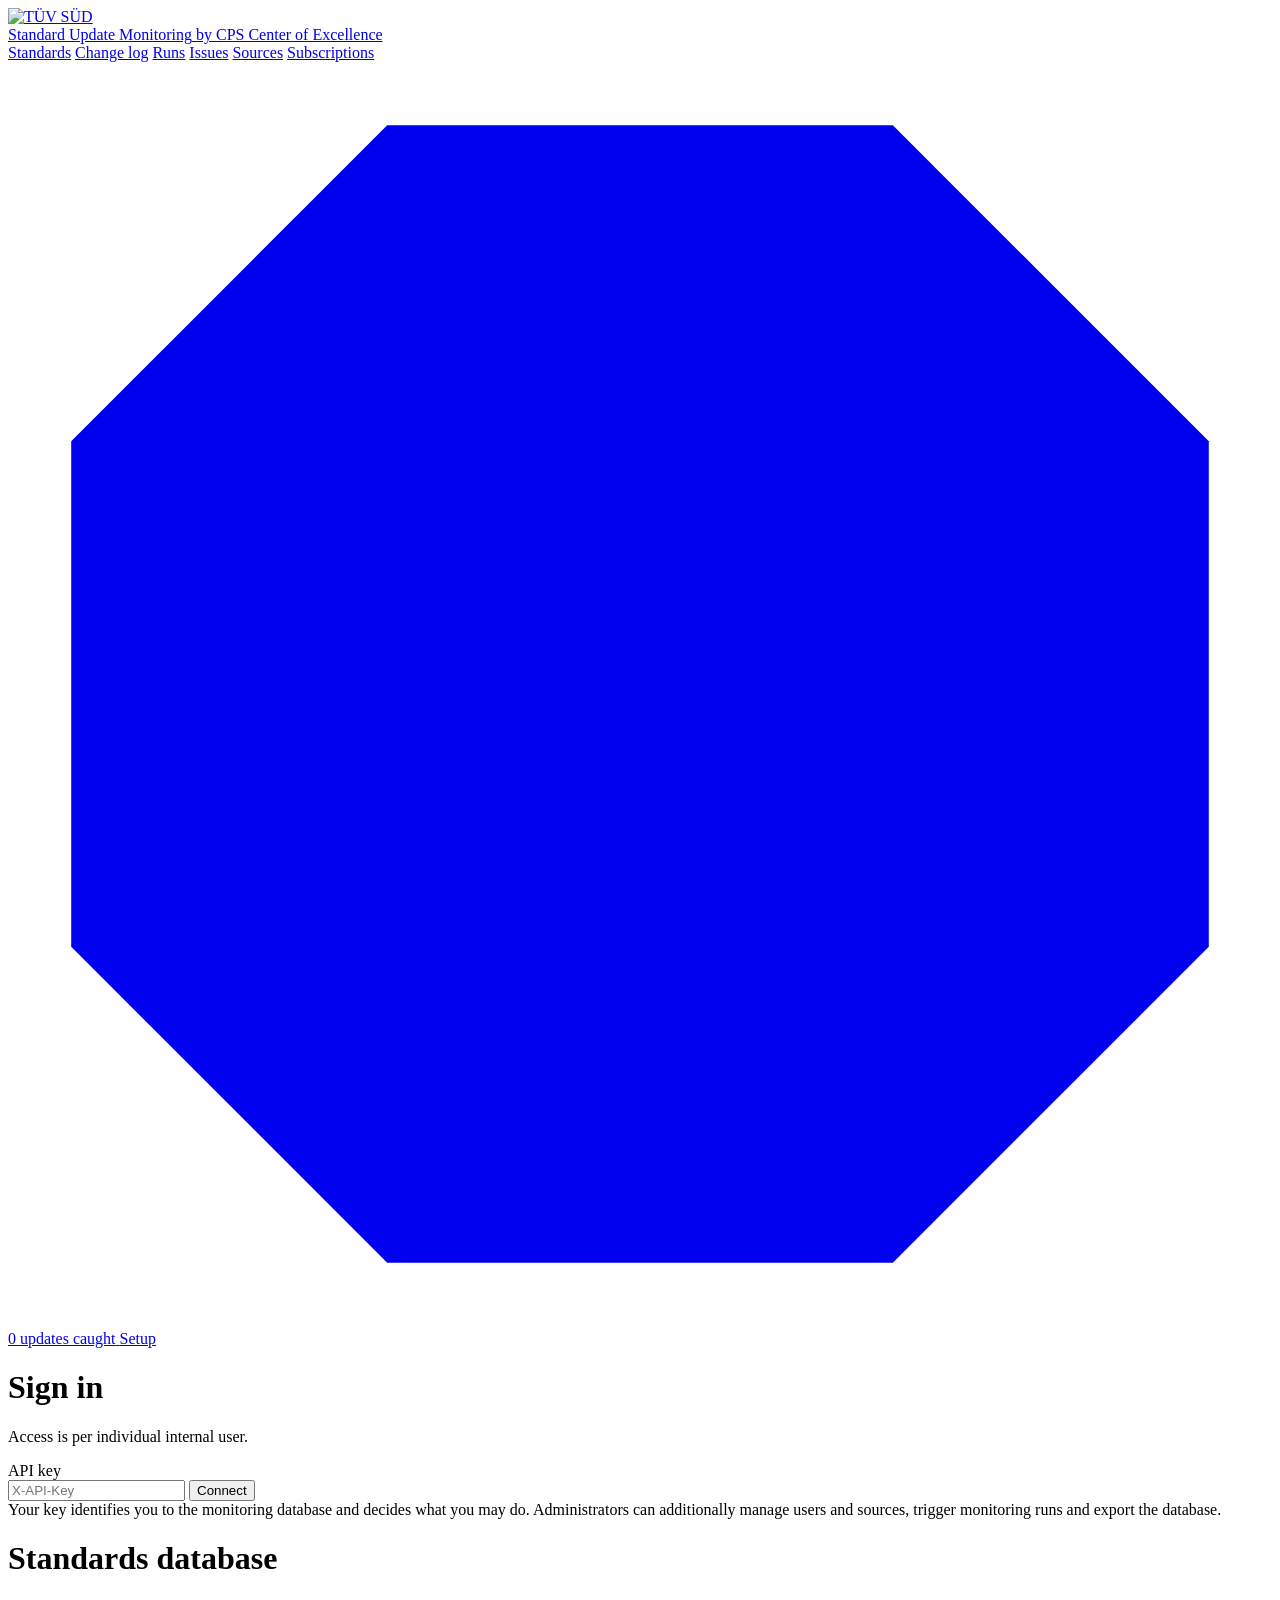
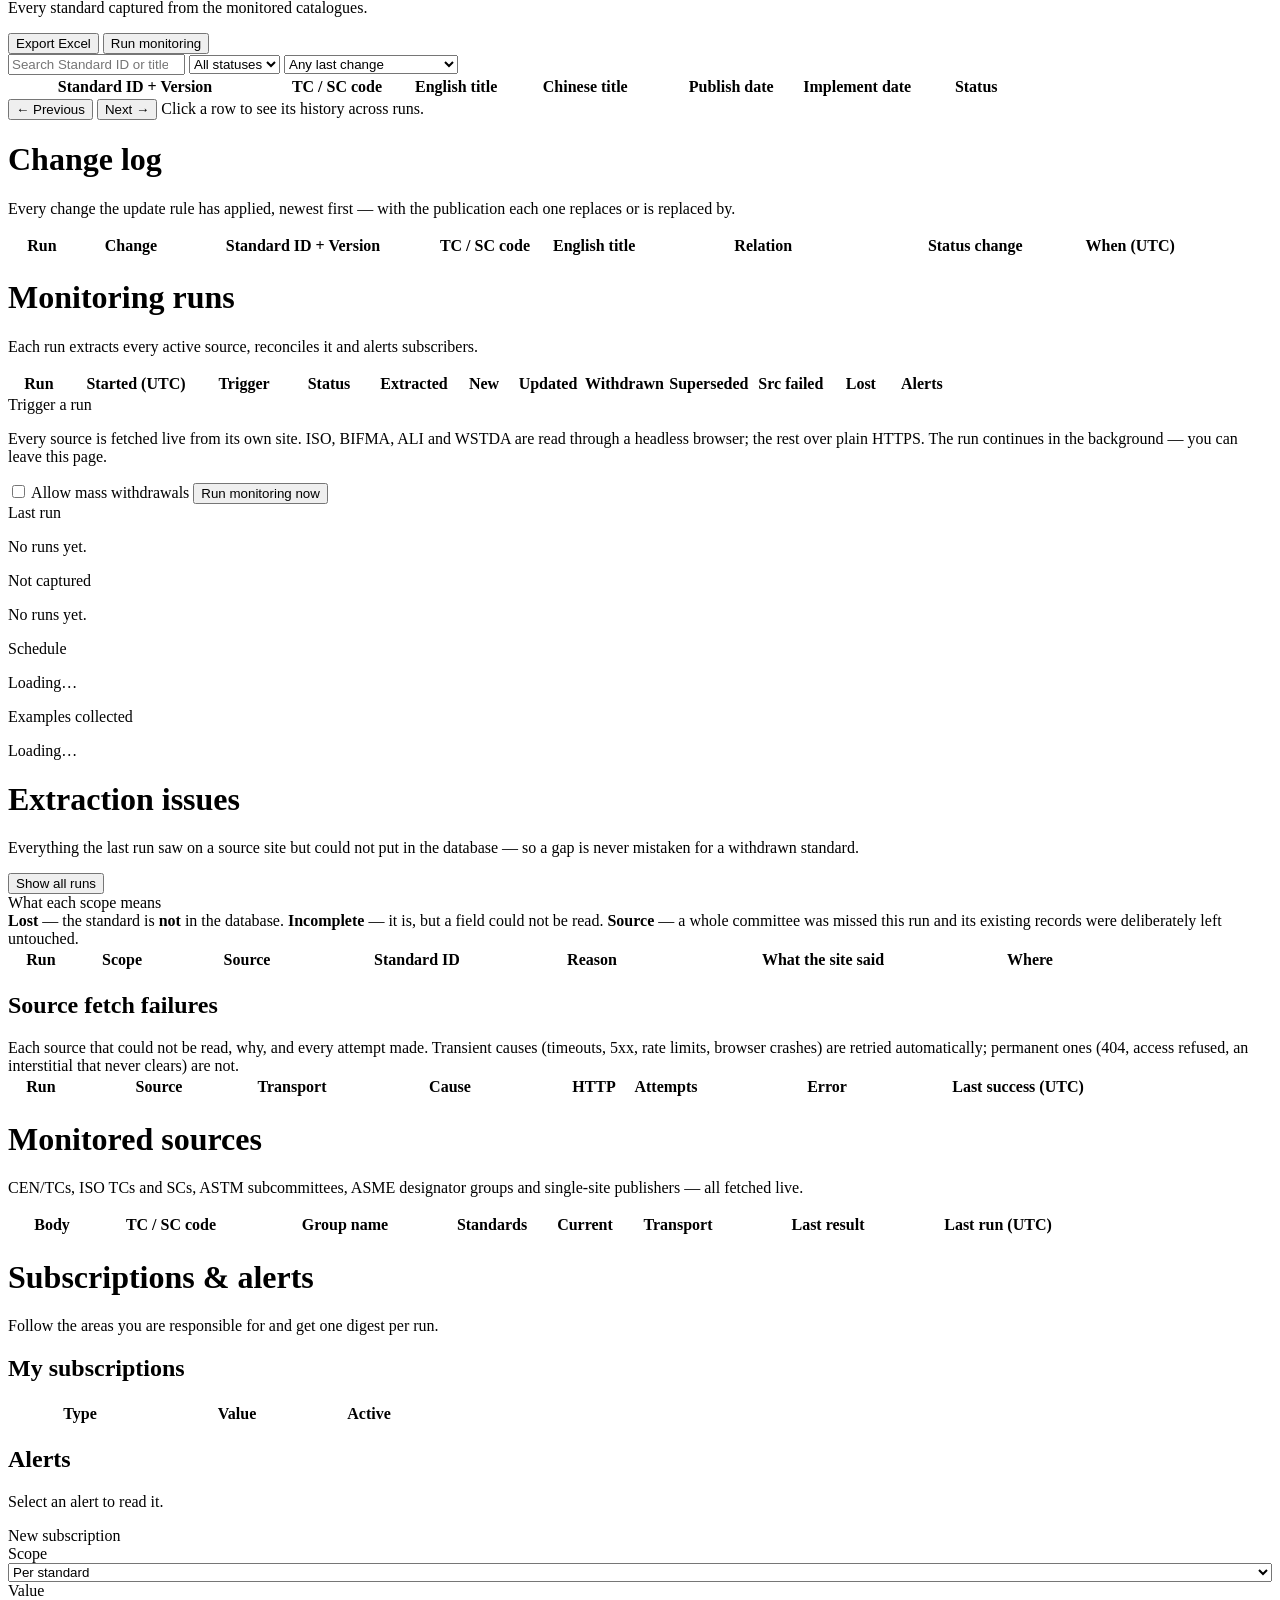
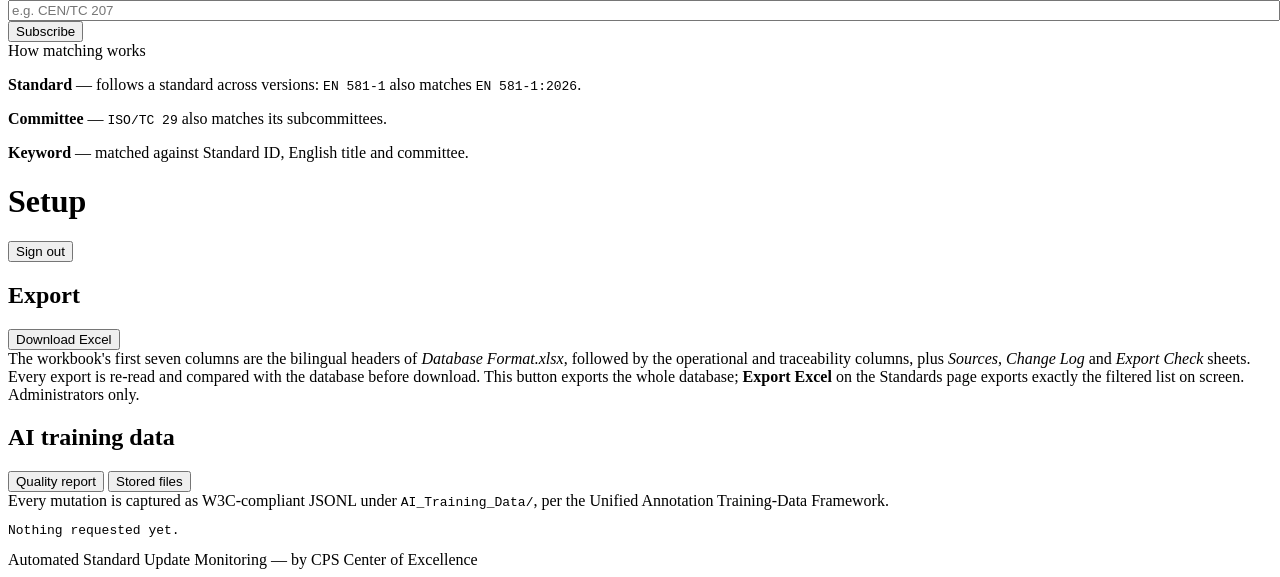
==== app/static/index.html @ b6de8881 "monthly newsletter issue fix" ====
<!doctype html>
<html lang="en">
<head>
<meta charset="utf-8">
<meta name="viewport" content="width=device-width,initial-scale=1">
<title>Standard Update Monitoring — by CPS Center of Excellence</title>
<link rel="icon" type="image/png" href="/static/logo.png">
<link rel="stylesheet" href="/ds/tokens.css">
<link rel="stylesheet" href="/ds/shell.css">
<link rel="stylesheet" href="/ds/nudges.css">
<!-- App-specific styles last so they can override design-system defaults. -->
<link rel="stylesheet" href="/static/app.css?v=1.1.0">
</head>
<body>

<!-- ═══════════ TOPBAR — corporate identity header ═══════════ -->
<header class="topbar">
    <div class="topbar-inner">
        <a class="brand" href="#/standards">
            <img src="/static/logo.png" alt="TÜV SÜD" class="brand-logo">
            <div class="brand-text">
                <span class="brand-title">Standard Update Monitoring</span>
                <span class="brand-sub">by CPS Center of Excellence</span>
            </div>
        </a>
        <nav class="topnav" id="topnav">
            <a href="#/standards" data-view="standards">Standards</a>
            <a href="#/changes" data-view="changes">Change log</a>
            <a href="#/runs" data-view="runs">Runs</a>
            <a href="#/issues" data-view="issues">Issues</a>
            <a href="#/sources" data-view="sources">Sources</a>
            <a href="#/subscriptions" data-view="subscriptions">Subscriptions</a>
        </nav>
        <span class="spacer"></span>

        <!-- Cumulative metric this app tracks: catalogue updates caught by
             automated monitoring. Celebrates when a run finds changes. -->
        <a href="#/changes" id="savings-counter" data-value="0" class="topnav-savings"
           title="Catalogue updates this monitor has caught — new editions, withdrawals and reinstatements found across all sources.">
            <svg class="savings-octagon" viewBox="0 0 100 100" aria-hidden="true">
                <polygon points="30,5 70,5 95,30 95,70 70,95 30,95 5,70 5,30" fill="currentColor"/>
            </svg>
            <span class="savings-value">0</span>
            <span class="savings-label">updates caught</span>
        </a>

        <a href="#/admin" class="topnav-setup" data-view="admin">Setup</a>
    </div>
</header>


<!-- ═══════════ CONNECT — shown until an API key is accepted ═══════════ -->
<main class="page is-narrow view" id="view-connect">
    <div class="page-head">
        <div class="head-text">
            <h1>Sign in</h1>
            <p class="sub">Access is per individual internal user.</p>
        </div>
    </div>
    <div class="card">
        <label class="form-label" for="key">API key</label>
        <div class="row">
            <input id="key" class="field field-search" type="password"
                   autocomplete="off" placeholder="X-API-Key">
            <button class="btn btn-primary" id="connect">Connect</button>
        </div>
        <p class="muted" style="margin:var(--space-3) 0 0;font-size:var(--font-size-sm)">
            Your key identifies you to the monitoring database and decides what you
            may do. Administrators can additionally manage users and sources,
            trigger monitoring runs and export the database.
        </p>
    </div>
</main>


<!-- ═══════════ STANDARDS — dense data grid, default wide page ═══════════ -->
<main class="page view" id="view-standards">
    <div class="page-head">
        <div class="head-text">
            <h1>Standards database</h1>
            <p class="sub" id="std-sub">Every standard captured from the monitored catalogues.</p>
        </div>
        <div class="page-actions">
            <button class="btn" id="btn-export">Export Excel</button>
            <button class="btn btn-primary" id="btn-run">Run monitoring</button>
        </div>
    </div>

    <!-- KPI strip: the four headline numbers. -->
    <div class="kpi-strip" id="kpi-strip" aria-busy="true"></div>

    <!-- Scope chips: which data set. -->
    <div class="chips" id="body-chips"></div>

    <!-- Active-filter chips: what is narrowing it. Permanent wrapper. -->
    <div class="activechips" data-role="activechips" id="std-activechips"></div>

    <div class="card">
        <div class="card-head">
            <input id="q" class="field field-search" type="search"
                   placeholder="Search Standard ID or title" aria-label="Search standards">
            <select id="f-status" class="field" aria-label="Status">
                <option value="">All statuses</option>
                <option>Current</option>
                <option>Withdrawn</option>
            </select>
            <select id="f-change" class="field" aria-label="Last change">
                <option value="">Any last change</option>
                <option value="added">New standard</option>
                <option value="updated">Updated (edition / A / AC)</option>
                <option value="superseded">Superseded</option>
                <option value="withdrawn">Withdrawn</option>
                <option value="reinstated">Reinstated</option>
                <option value="modified">Details changed</option>
            </select>
            <span class="spacer"></span>
            <span class="count muted" id="std-count"></span>
        </div>

        <div data-role="result" id="std-result">
            <div class="tbl-wrap">
                <table class="tbl" id="t-standards">
                    <colgroup>
                        <col style="width:250px"><col style="width:150px"><col>
                        <col style="width:170px"><col style="width:118px">
                        <col style="width:130px"><col style="width:104px">
                    </colgroup>
                    <thead><tr>
                        <th>Standard ID + Version</th><th>TC / SC code</th>
                        <th>English title</th><th>Chinese title</th>
                        <th>Publish date</th><th>Implement date</th><th>Status</th>
                    </tr></thead>
                    <tbody></tbody>
                </table>
            </div>
            <div class="tbl-foot">
                <button class="btn btn-sm" id="prev">← Previous</button>
                <button class="btn btn-sm" id="next">Next →</button>
                <span class="count" id="std-page"></span>
                <span class="spacer"></span>
                <span class="count muted">Click a row to see its history across runs.</span>
            </div>
        </div>
    </div>

    <!-- Traceability for one record: its changes and its editions/amendments/corrigenda. -->
    <div class="card" id="std-detail" hidden>
        <div class="card-head">
            <h2 id="std-detail-title">History</h2>
            <span class="spacer"></span>
            <button class="btn btn-sm btn-ghost" id="std-detail-close">Close</button>
        </div>
        <div id="std-detail-body"></div>
    </div>
</main>


<!-- ═══════════ CHANGE LOG ═══════════ -->
<main class="page view" id="view-changes">
    <div class="page-head">
        <div class="head-text">
            <h1>Change log</h1>
            <p class="sub">Every change the update rule has applied, newest first — with the
               publication each one replaces or is replaced by.</p>
        </div>
    </div>

    <div class="chips" id="change-chips"></div>
    <div class="activechips" data-role="activechips" id="chg-activechips"></div>

    <div class="card">
        <div data-role="result" id="chg-result">
            <div class="tbl-wrap">
                <table class="tbl" id="t-changes" style="min-width:1120px">
                    <colgroup>
                        <col style="width:64px"><col style="width:110px"><col style="width:230px">
                        <col style="width:130px"><col><col style="width:250px">
                        <col style="width:170px"><col style="width:136px">
                    </colgroup>
                    <thead><tr>
                        <th class="num">Run</th><th>Change</th><th>Standard ID + Version</th>
                        <th>TC / SC code</th><th>English title</th><th>Relation</th>
                        <th>Status change</th><th>When (UTC)</th>
                    </tr></thead>
                    <tbody></tbody>
                </table>
            </div>
        </div>
    </div>
</main>


<!-- ═══════════ RUNS — decision surface, main + sticky rail ═══════════ -->
<main class="page is-2col view" id="view-runs">
    <div class="page-head">
        <div class="head-text">
            <h1>Monitoring runs</h1>
            <p class="sub">Each run extracts every active source, reconciles it and alerts subscribers.</p>
        </div>
    </div>

    <div class="layout-2col">
        <div class="layout-main">
            <div class="card">
                <div data-role="result" id="runs-result">
                    <div class="tbl-wrap">
                        <table class="tbl" id="t-runs" style="min-width:900px">
                            <colgroup>
                                <col style="width:58px"><col style="width:132px"><col style="width:80px">
                                <col style="width:86px"><col style="width:80px"><col style="width:56px">
                                <col style="width:68px"><col style="width:80px"><col style="width:84px">
                                <col style="width:76px"><col style="width:60px"><col style="width:58px">
                            </colgroup>
                            <thead><tr>
                                <th class="num">Run</th><th>Started (UTC)</th>
                                <th>Trigger</th><th>Status</th><th class="num">Extracted</th>
                                <th class="num">New</th><th class="num">Updated</th>
                                <th class="num">Withdrawn</th><th class="num">Superseded</th>
                                <th class="num" title="Sources that could not be fetched">Src failed</th>
                                <th class="num" title="Catalogue entries seen but not captured">Lost</th>
                                <th class="num">Alerts</th>
                            </tr></thead>
                            <tbody></tbody>
                        </table>
                    </div>
                </div>
            </div>
        </div>

        <aside class="layout-rail">
            <div class="rail-card">
                <header class="rail-card-head"><span class="rail-card-eyebrow">Trigger a run</span></header>
                <p>Every source is fetched live from its own site. ISO, BIFMA, ALI and
                   WSTDA are read through a headless browser; the rest over plain HTTPS.
                   The run continues in the background — you can leave this page.</p>
                <div class="stack">
                    <label class="check" title="Normally a source that would lose more than half of its current standards in one run is held back as a suspect extraction.">
                        <input type="checkbox" id="run-allow-mass"> Allow mass withdrawals
                    </label>
                    <button class="btn btn-primary" id="btn-run-live">Run monitoring now</button>
                    <div id="run-progress" class="muted" hidden></div>
                </div>
            </div>
            <div class="rail-card">
                <header class="rail-card-head"><span class="rail-card-eyebrow">Last run</span></header>
                <div id="rail-lastrun"><p class="muted">No runs yet.</p></div>
            </div>
            <div class="rail-card">
                <header class="rail-card-head"><span class="rail-card-eyebrow">Not captured</span></header>
                <div id="rail-issues"><p class="muted">No runs yet.</p></div>
            </div>
            <div class="rail-card">
                <header class="rail-card-head"><span class="rail-card-eyebrow">Schedule</span></header>
                <div id="rail-schedule"><p class="muted">Loading…</p></div>
                <form class="stack" id="schedule-form" hidden>
                    <label class="check"><input type="checkbox" id="sch-enabled"> Run on a schedule</label>
                    <div class="row">
                        <select id="sch-frequency" class="field" aria-label="Frequency">
                            <option value="daily">Daily</option>
                            <option value="weekly">Weekly</option>
                            <option value="biweekly">Every 2 weeks</option>
                            <option value="monthly">Monthly</option>
                            <option value="cron">Custom (crontab)</option>
                        </select>
                        <input id="sch-time" class="field" type="time" aria-label="Time (UTC)" value="02:00">
                    </div>
                    <div class="row" data-sch="weekly biweekly">
                        <select id="sch-dow" class="field" aria-label="Day of week">
                            <option value="mon">Monday</option><option value="tue">Tuesday</option>
                            <option value="wed">Wednesday</option><option value="thu">Thursday</option>
                            <option value="fri">Friday</option><option value="sat">Saturday</option>
                            <option value="sun">Sunday</option>
                        </select>
                    </div>
                    <div class="row" data-sch="monthly">
                        <label class="form-label" for="sch-dom">Day of month</label>
                        <input id="sch-dom" class="field" type="number" min="1" max="28" value="1">
                    </div>
                    <div data-sch="cron">
                        <input id="sch-cron" class="field" style="width:100%" placeholder="0 2 * * 1  (min hour day month weekday)">
                    </div>
                    <div>
                        <label class="form-label">Monitoring window (optional)</label>
                        <div class="row">
                            <input id="sch-start" class="field" type="date" aria-label="From">
                            <input id="sch-end" class="field" type="date" aria-label="Until">
                        </div>
                    </div>
                    <button class="btn btn-sm btn-primary" type="submit">Save schedule</button>
                </form>
            </div>
            <div class="rail-card">
                <header class="rail-card-head"><span class="rail-card-eyebrow">Examples collected</span></header>
                <div id="rail-coverage"><p class="muted">Loading…</p></div>
            </div>
        </aside>
    </div>
</main>


<!-- ═══════════ EXTRACTION ISSUES ═══════════ -->
<main class="page view" id="view-issues">
    <div class="page-head">
        <div class="head-text">
            <h1>Extraction issues</h1>
            <p class="sub">Everything the last run saw on a source site but could not put in
               the database — so a gap is never mistaken for a withdrawn standard.</p>
        </div>
        <div class="page-actions">
            <button class="btn" id="btn-issues-all">Show all runs</button>
        </div>
    </div>

    <div class="kpi-strip" id="issue-kpis" aria-busy="true"></div>

    <div class="chips" id="issue-chips"></div>
    <div class="activechips" data-role="activechips" id="iss-activechips"></div>

    <div class="card">
        <div class="card-head">
            <span class="eyebrow">What each scope means</span>
            <span class="spacer"></span>
            <span class="count muted" id="iss-count"></span>
        </div>
        <p class="muted" style="margin:0 0 var(--space-3);font-size:var(--font-size-sm)">
            <b>Lost</b> — the standard is <b>not</b> in the database.
            <b>Incomplete</b> — it is, but a field could not be read.
            <b>Source</b> — a whole committee was missed this run and its existing
            records were deliberately left untouched.
        </p>
        <div data-role="result" id="iss-result">
            <div class="tbl-wrap">
                <table class="tbl" id="t-issues" style="min-width:1080px">
                    <colgroup>
                        <col style="width:62px"><col style="width:96px"><col style="width:150px">
                        <col style="width:186px"><col style="width:160px"><col>
                        <col style="width:112px">
                    </colgroup>
                    <thead><tr>
                        <th class="num">Run</th><th>Scope</th><th>Source</th>
                        <th>Standard ID</th><th>Reason</th>
                        <th>What the site said</th><th>Where</th>
                    </tr></thead>
                    <tbody></tbody>
                </table>
            </div>
        </div>
    </div>

    <div class="card">
        <div class="card-head">
            <h2>Source fetch failures</h2>
            <span class="spacer"></span>
            <span class="count muted" id="fail-count"></span>
        </div>
        <p class="muted" style="margin:0 0 var(--space-3);font-size:var(--font-size-sm)">
            Each source that could not be read, why, and every attempt made. Transient
            causes (timeouts, 5xx, rate limits, browser crashes) are retried automatically;
            permanent ones (404, access refused, an interstitial that never clears) are not.
        </p>
        <div data-role="result" id="fail-result">
            <div class="tbl-wrap">
                <table class="tbl" id="t-failures" style="min-width:1080px">
                    <colgroup>
                        <col style="width:62px"><col style="width:170px"><col style="width:92px">
                        <col style="width:220px"><col style="width:64px"><col style="width:76px">
                        <col><col style="width:136px">
                    </colgroup>
                    <thead><tr>
                        <th class="num">Run</th><th>Source</th><th>Transport</th>
                        <th>Cause</th><th class="num">HTTP</th><th class="num">Attempts</th>
                        <th>Error</th><th>Last success (UTC)</th>
                    </tr></thead>
                    <tbody></tbody>
                </table>
            </div>
        </div>
    </div>
</main>


<!-- ═══════════ SOURCES ═══════════ -->
<main class="page view" id="view-sources">
    <div class="page-head">
        <div class="head-text">
            <h1>Monitored sources</h1>
            <p class="sub">CEN/TCs, ISO TCs and SCs, ASTM subcommittees, ASME designator groups and single-site publishers — all fetched live.</p>
        </div>
    </div>

    <div class="chips" id="source-chips"></div>
    <div class="activechips" data-role="activechips" id="src-activechips"></div>

    <div class="card" id="src-add-card" hidden>
        <div class="card-head"><h2>Add a committee or subcommittee</h2></div>
        <form class="row" id="src-add">
            <select id="src-body" class="field" aria-label="Standards body" required></select>
            <input id="src-tc" class="field" placeholder="TC / SC code, e.g. ISO/TC 83" required>
            <input id="src-title" class="field" placeholder="Group name">
            <input id="src-url" class="field" style="flex:1;min-width:280px" type="url"
                   placeholder="https://… catalogue / export URL" required>
            <button class="btn btn-primary" type="submit">Add source</button>
        </form>
        <p class="muted" style="margin:var(--space-2) 0 0;font-size:var(--font-size-sm)">
            CEN: copy the committee's <i>XLS export</i> link (it carries a <code>cs=</code>
            checksum). ISO: the committee catalogue URL. ASTM: the subcommittee
            <i>jurisdiction</i> page. Only the bodies' own sites are accepted. Several at
            once: <code>POST /api/sources/import</code>.
        </p>
    </div>

    <div class="card">
        <div data-role="result" id="src-result">
            <div class="tbl-wrap">
                <table class="tbl" id="t-sources" style="min-width:1060px">
                    <colgroup>
                        <col style="width:84px"><col style="width:150px"><col>
                        <col style="width:96px"><col style="width:86px">
                        <col style="width:96px"><col style="width:200px"><col style="width:136px">
                    </colgroup>
                    <thead><tr>
                        <th>Body</th><th>TC / SC code</th><th>Group name</th>
                        <th class="num">Standards</th><th class="num">Current</th>
                        <th>Transport</th><th>Last result</th><th>Last run (UTC)</th>
                    </tr></thead>
                    <tbody></tbody>
                </table>
            </div>
        </div>
    </div>
</main>


<!-- ═══════════ SUBSCRIPTIONS — main + rail, alerts as master–detail ═══ -->
<main class="page is-2col view" id="view-subscriptions">
    <div class="page-head">
        <div class="head-text">
            <h1>Subscriptions &amp; alerts</h1>
            <p class="sub">Follow the areas you are responsible for and get one digest per run.</p>
        </div>
    </div>

    <div class="layout-2col">
        <div class="layout-main">
            <div class="card">
                <div class="card-head"><h2>My subscriptions</h2></div>
                <div data-role="result" id="subs-result">
                    <div class="tbl-wrap">
                        <table class="tbl" id="t-subs" style="min-width:520px">
                            <colgroup><col style="width:140px"><col><col style="width:90px"><col style="width:110px"></colgroup>
                            <thead><tr><th>Type</th><th>Value</th><th>Active</th><th></th></tr></thead>
                            <tbody></tbody>
                        </table>
                    </div>
                </div>
            </div>

            <div class="card">
                <div class="card-head"><h2>Alerts</h2></div>
                <!-- Pattern B: list stays in view while one alert is read in full. -->
                <div class="md-split">
                    <div class="mlist" id="alert-list"></div>
                    <div class="mpane" id="alert-pane">
                        <p class="muted">Select an alert to read it.</p>
                    </div>
                </div>
            </div>
        </div>

        <aside class="layout-rail">
            <div class="rail-card">
                <header class="rail-card-head"><span class="rail-card-eyebrow">New subscription</span></header>
                <div class="stack">
                    <div>
                        <label class="form-label" for="s-type">Scope</label>
                        <select id="s-type" class="field" style="width:100%">
                            <option value="standard">Per standard</option>
                            <option value="committee">Per committee (TC/SC)</option>
                            <option value="body">Per standards body</option>
                            <option value="keyword">Per keyword</option>
                        </select>
                    </div>
                    <div>
                        <label class="form-label" for="s-value">Value</label>
                        <input id="s-value" class="field" style="width:100%"
                               placeholder="e.g. CEN/TC 207">
                    </div>
                    <button class="btn btn-primary" id="s-add">Subscribe</button>
                </div>
            </div>
            <div class="rail-card">
                <header class="rail-card-head"><span class="rail-card-eyebrow">How matching works</span></header>
                <p><b>Standard</b> — follows a standard across versions:
                   <code>EN 581-1</code> also matches <code>EN 581-1:2026</code>.</p>
                <p><b>Committee</b> — <code>ISO/TC 29</code> also matches its subcommittees.</p>
                <p><b>Keyword</b> — matched against Standard ID, English title and committee.</p>
            </div>
        </aside>
    </div>
</main>


<!-- ═══════════ ADMIN / SETUP — focus surface ═══════════ -->
<main class="page is-narrow view" id="view-admin">
    <div class="page-head">
        <div class="head-text">
            <h1>Setup</h1>
            <p class="sub" id="admin-sub"></p>
        </div>
        <div class="page-actions">
            <button class="btn btn-ghost" id="btn-signout">Sign out</button>
        </div>
    </div>

    <div class="card">
        <div class="card-head">
            <h2>Export</h2><span class="spacer"></span>
            <button class="btn btn-primary" id="btn-export2">Download Excel</button>
        </div>
        <p class="muted" style="margin:0;font-size:var(--font-size-sm)">
            The workbook's first seven columns are the bilingual headers of
            <i>Database Format.xlsx</i>, followed by the operational and traceability
            columns, plus <i>Sources</i>, <i>Change Log</i> and <i>Export Check</i> sheets.
            Every export is re-read and compared with the database before download.
            This button exports the whole database; <b>Export Excel</b> on the Standards
            page exports exactly the filtered list on screen. Administrators only.
        </p>
    </div>

    <div class="card">
        <div class="card-head">
            <h2>AI training data</h2><span class="spacer"></span>
            <button class="btn btn-sm" id="btn-quality">Quality report</button>
            <button class="btn btn-sm" id="btn-sessions">Stored files</button>
        </div>
        <p class="muted" style="margin:0 0 var(--space-3);font-size:var(--font-size-sm)">
            Every mutation is captured as W3C-compliant JSONL under
            <code>AI_Training_Data/</code>, per the Unified Annotation Training-Data
            Framework.
        </p>
        <pre class="pre" id="admin-out">Nothing requested yet.</pre>
    </div>
</main>


<footer class="footer">
    <span id="footer-text">Automated Standard Update Monitoring — by CPS Center of Excellence</span>
</footer>

<script src="/ds/nudges.js"></script>
<script src="/ds/shell.js"></script>
<script src="/static/app.js?v=1.1.0"></script>
</body>
</html>
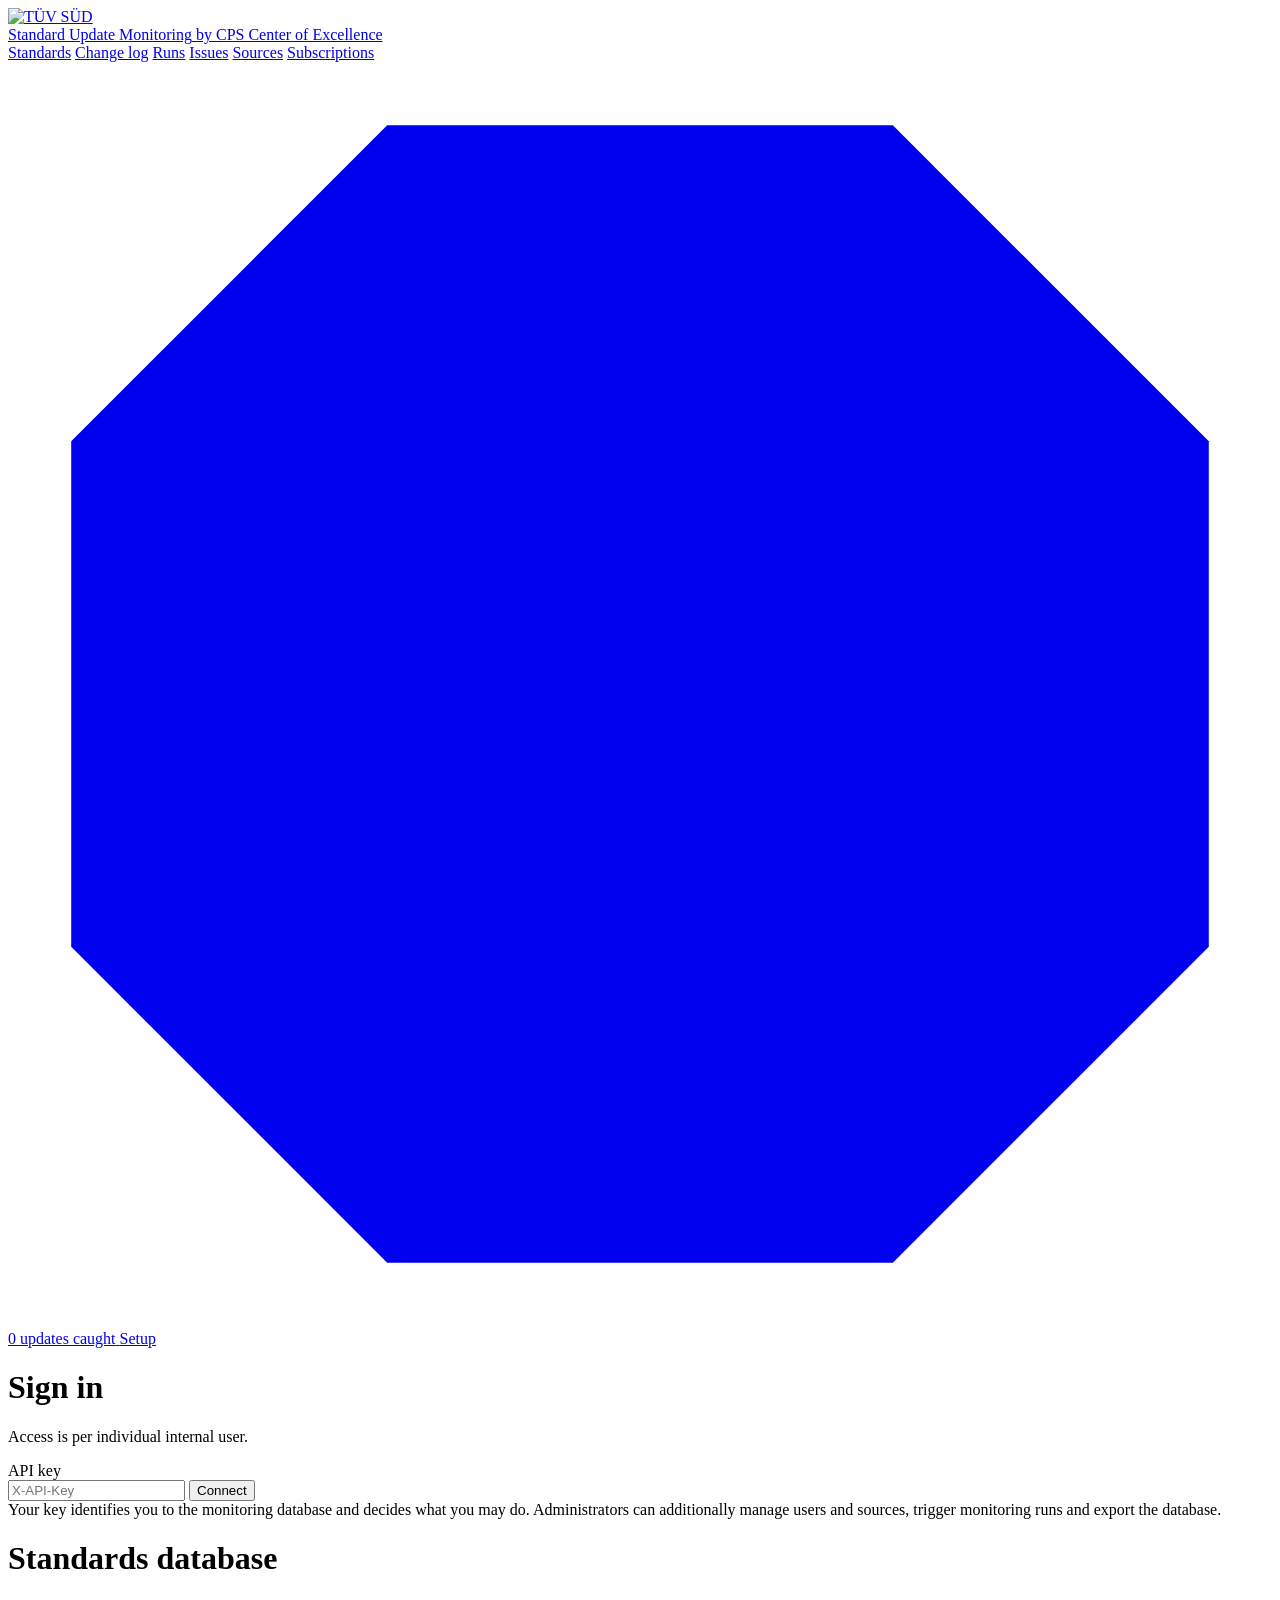
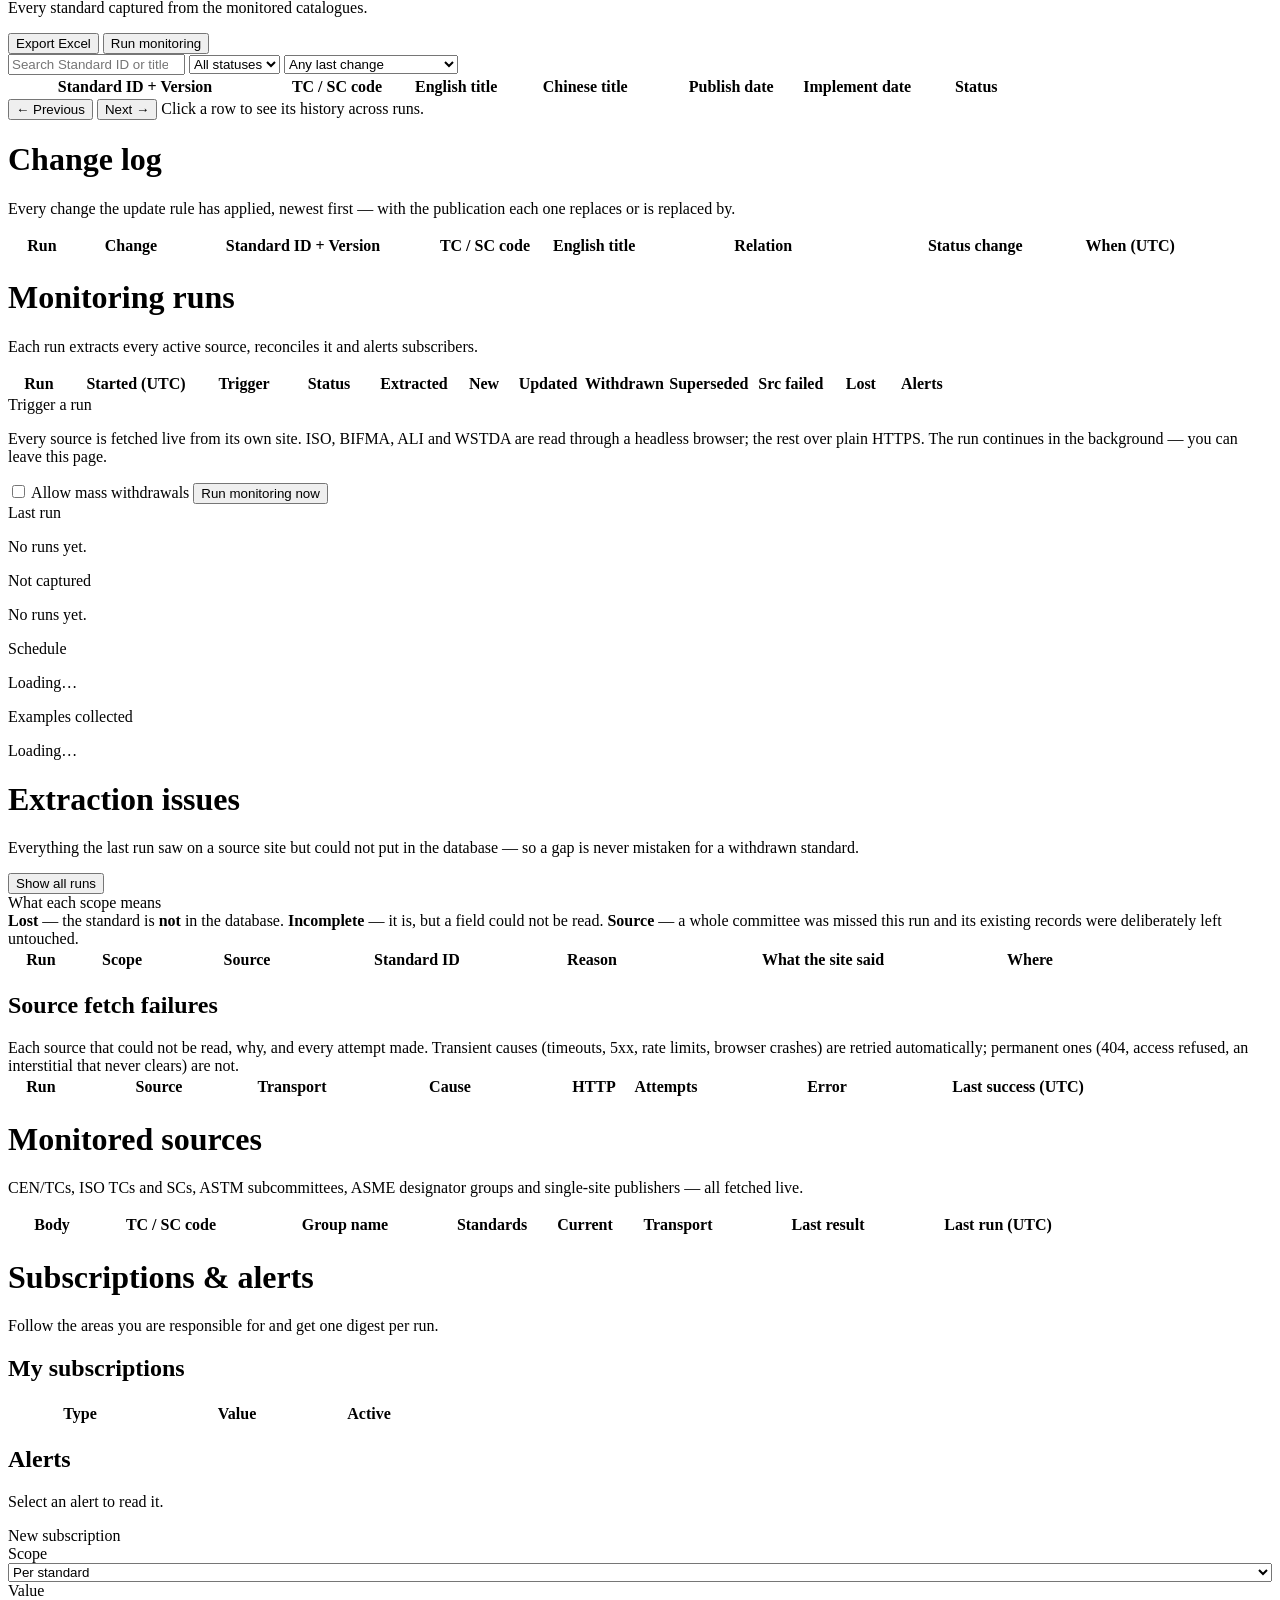
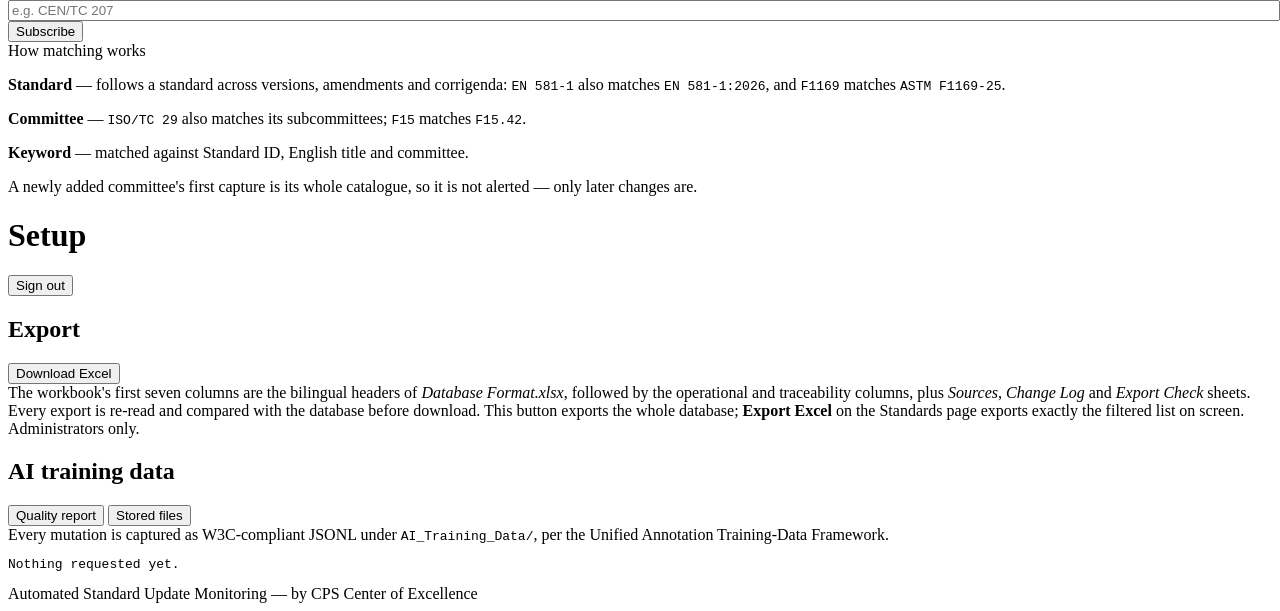
==== commit ec747aff: "Subscription fix" ====
--- a/app/static/index.html
+++ b/app/static/index.html
@@ -490,10 +490,14 @@
             </div>
             <div class="rail-card">
                 <header class="rail-card-head"><span class="rail-card-eyebrow">How matching works</span></header>
-                <p><b>Standard</b> — follows a standard across versions:
-                   <code>EN 581-1</code> also matches <code>EN 581-1:2026</code>.</p>
-                <p><b>Committee</b> — <code>ISO/TC 29</code> also matches its subcommittees.</p>
+                <p><b>Standard</b> — follows a standard across versions, amendments and
+                   corrigenda: <code>EN 581-1</code> also matches <code>EN 581-1:2026</code>,
+                   and <code>F1169</code> matches <code>ASTM F1169-25</code>.</p>
+                <p><b>Committee</b> — <code>ISO/TC 29</code> also matches its subcommittees;
+                   <code>F15</code> matches <code>F15.42</code>.</p>
                 <p><b>Keyword</b> — matched against Standard ID, English title and committee.</p>
+                <p class="muted">A newly added committee's first capture is its whole
+                   catalogue, so it is not alerted — only later changes are.</p>
             </div>
         </aside>
     </div>
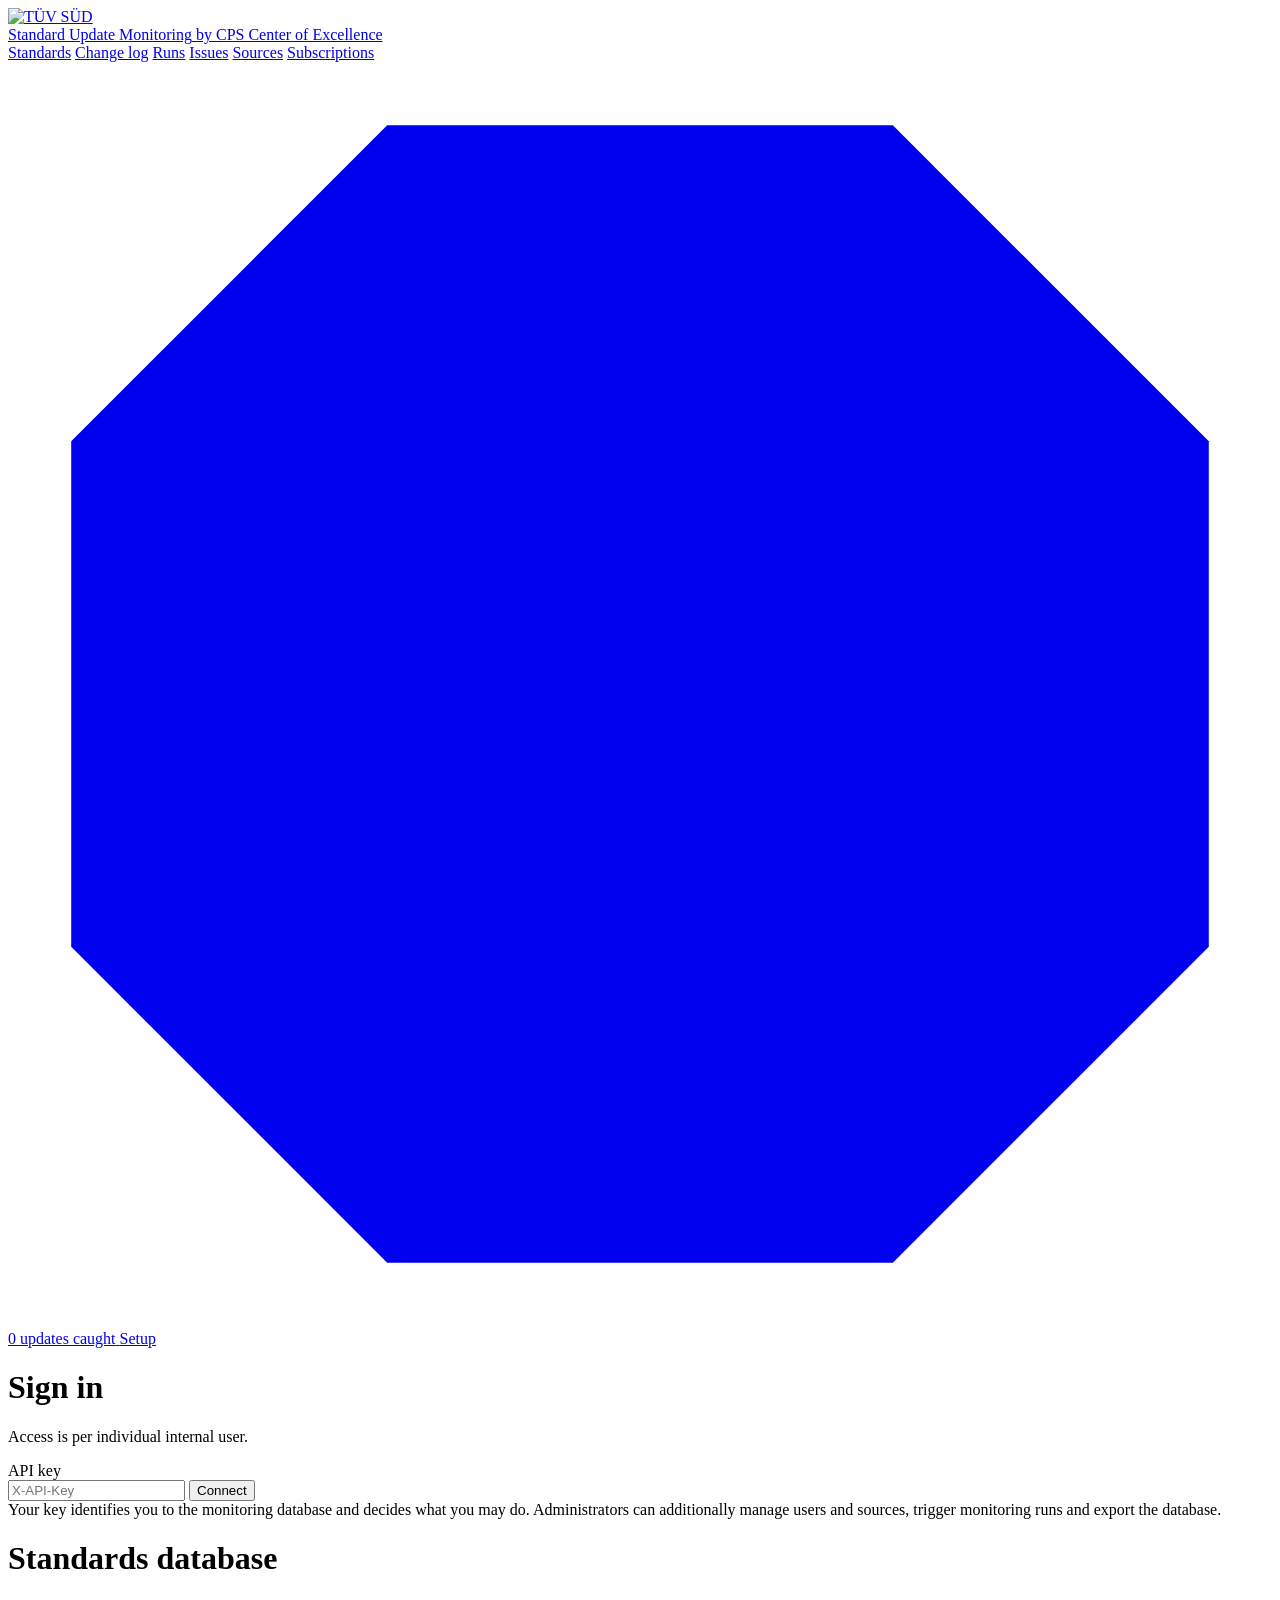
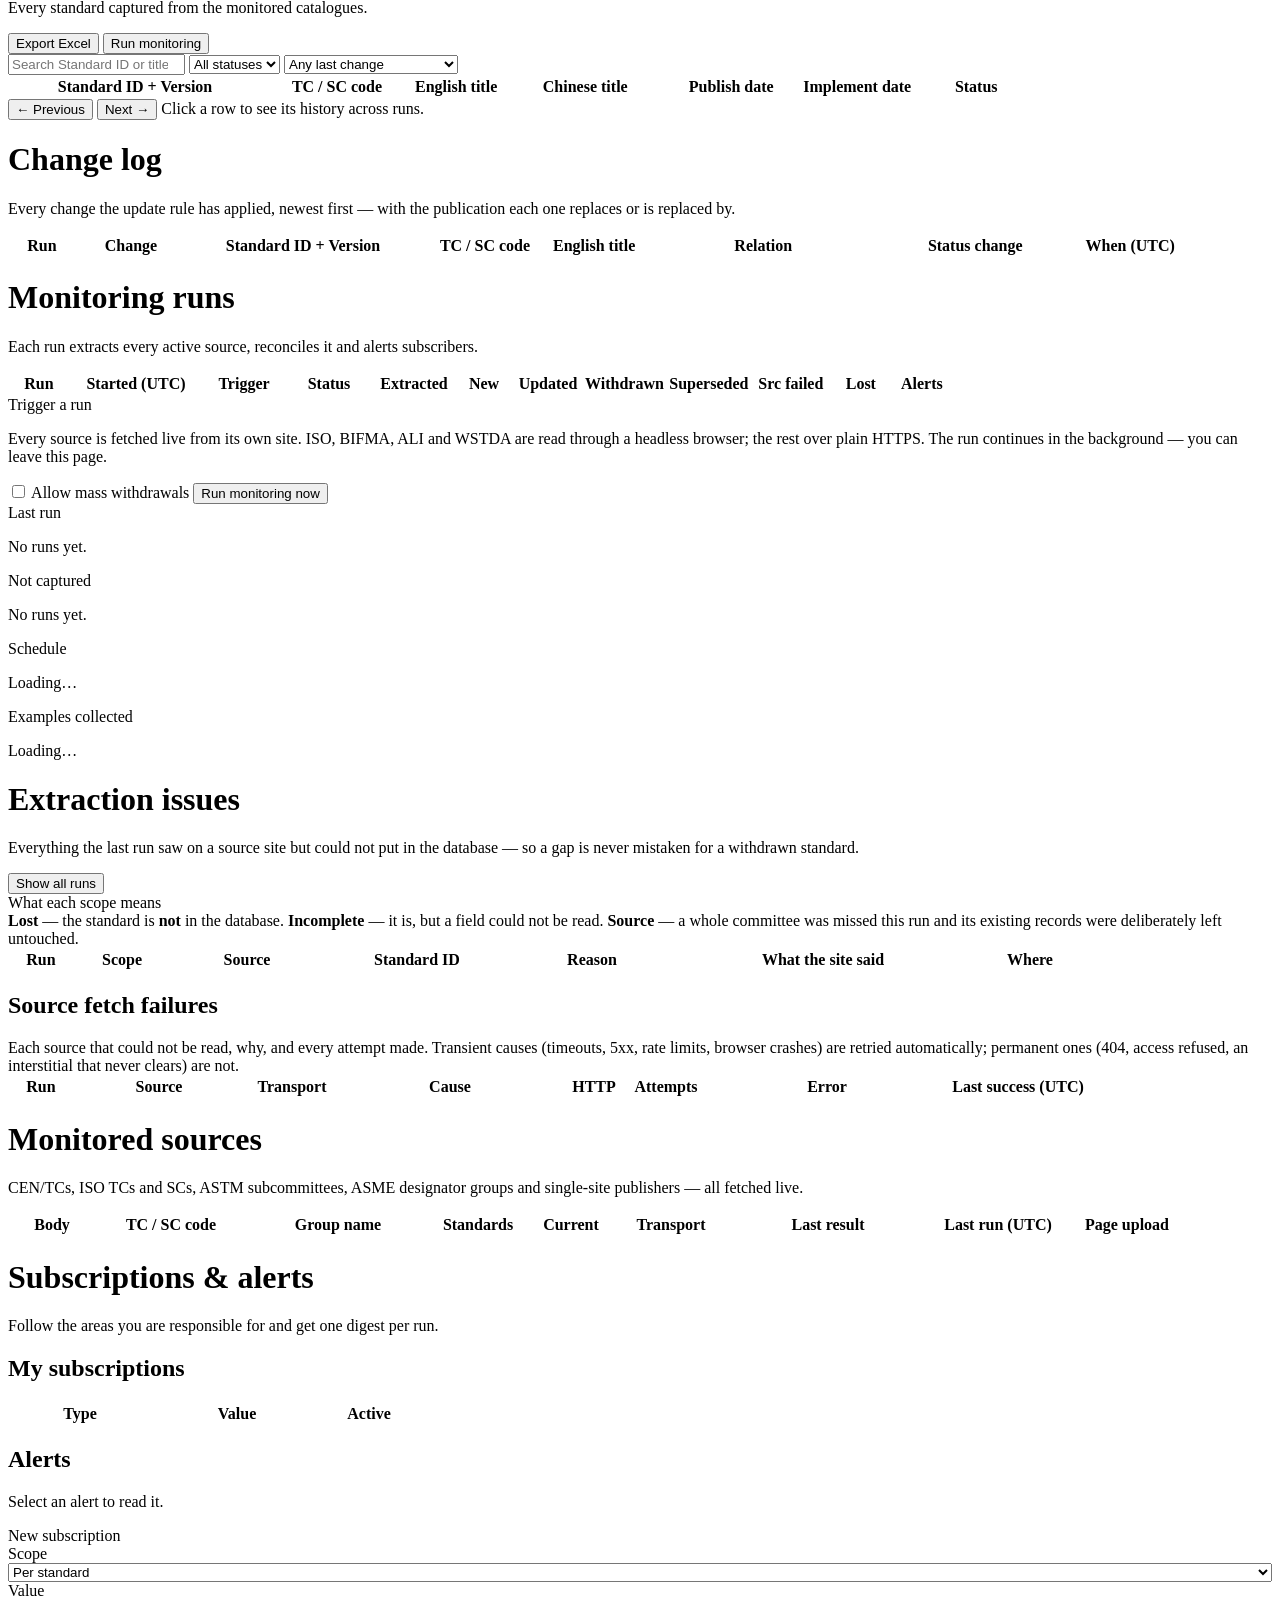
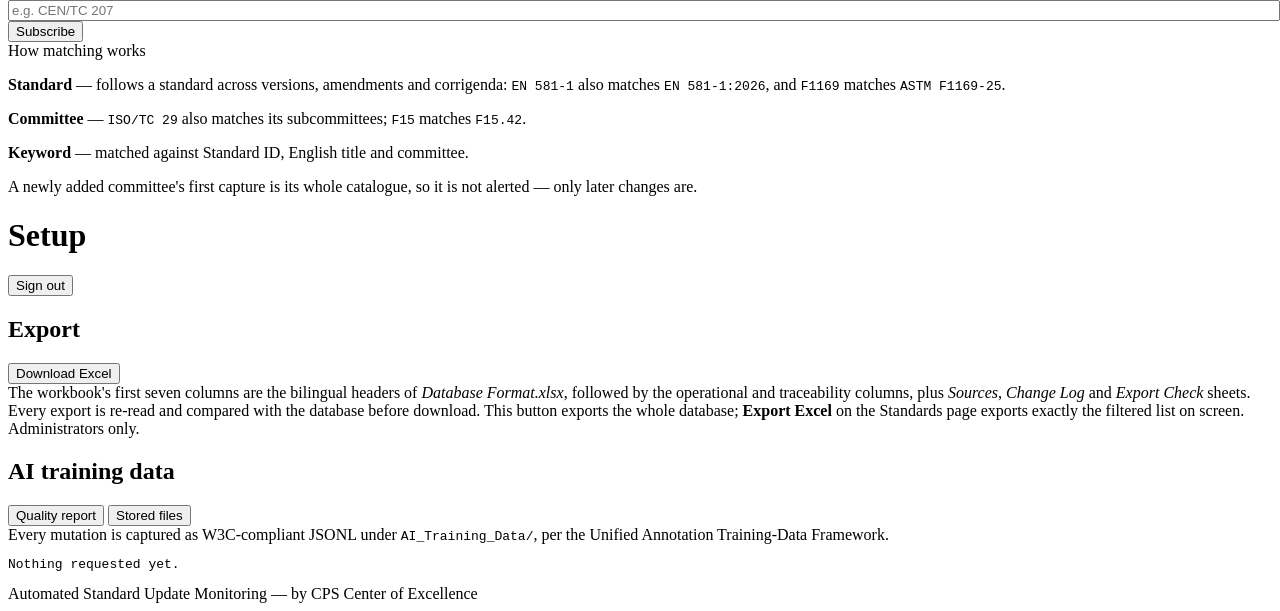
==== commit d427cd83: "fetch issue  fix" ====
--- a/app/static/index.html
+++ b/app/static/index.html
@@ -9,7 +9,7 @@
 <link rel="stylesheet" href="/ds/shell.css">
 <link rel="stylesheet" href="/ds/nudges.css">
 <!-- App-specific styles last so they can override design-system defaults. -->
-<link rel="stylesheet" href="/static/app.css?v=1.1.0">
+<link rel="stylesheet" href="/static/app.css?v=1.1.1">
 </head>
 <body>
 
@@ -407,21 +407,30 @@
             <i>jurisdiction</i> page. Only the bodies' own sites are accepted. Several at
             once: <code>POST /api/sources/import</code>.
         </p>
+        <p class="muted" style="margin:var(--space-2) 0 0;font-size:var(--font-size-sm)">
+            <b>Sites that block automated access</b> (WSTDA, BIFMA/MadCAD, ALI): open the
+            source link in your browser, wait for the list, press <kbd>Ctrl</kbd>+<kbd>S</kbd>
+            and choose <i>Webpage, Complete</i>, then use <b>Upload page</b> on that row.
+            Set its transport to <i>manual</i> so scheduled runs stop reporting it as failed.
+        </p>
+        <input type="file" id="src-upload-file" accept=".html,.htm,.xml,.xls,.xlsx,.csv,.json" hidden>
     </div>
 
     <div class="card">
         <div data-role="result" id="src-result">
             <div class="tbl-wrap">
-                <table class="tbl" id="t-sources" style="min-width:1060px">
+                <table class="tbl" id="t-sources" style="min-width:1180px">
                     <colgroup>
                         <col style="width:84px"><col style="width:150px"><col>
                         <col style="width:96px"><col style="width:86px">
-                        <col style="width:96px"><col style="width:200px"><col style="width:136px">
+                        <col style="width:110px"><col style="width:200px"><col style="width:136px">
+                        <col style="width:118px">
                     </colgroup>
                     <thead><tr>
                         <th>Body</th><th>TC / SC code</th><th>Group name</th>
                         <th class="num">Standards</th><th class="num">Current</th>
                         <th>Transport</th><th>Last result</th><th>Last run (UTC)</th>
+                        <th title="For sites that block automated access: upload the page saved from your browser">Page upload</th>
                     </tr></thead>
                     <tbody></tbody>
                 </table>
@@ -553,6 +562,6 @@
 
 <script src="/ds/nudges.js"></script>
 <script src="/ds/shell.js"></script>
-<script src="/static/app.js?v=1.1.0"></script>
+<script src="/static/app.js?v=1.1.1"></script>
 </body>
 </html>
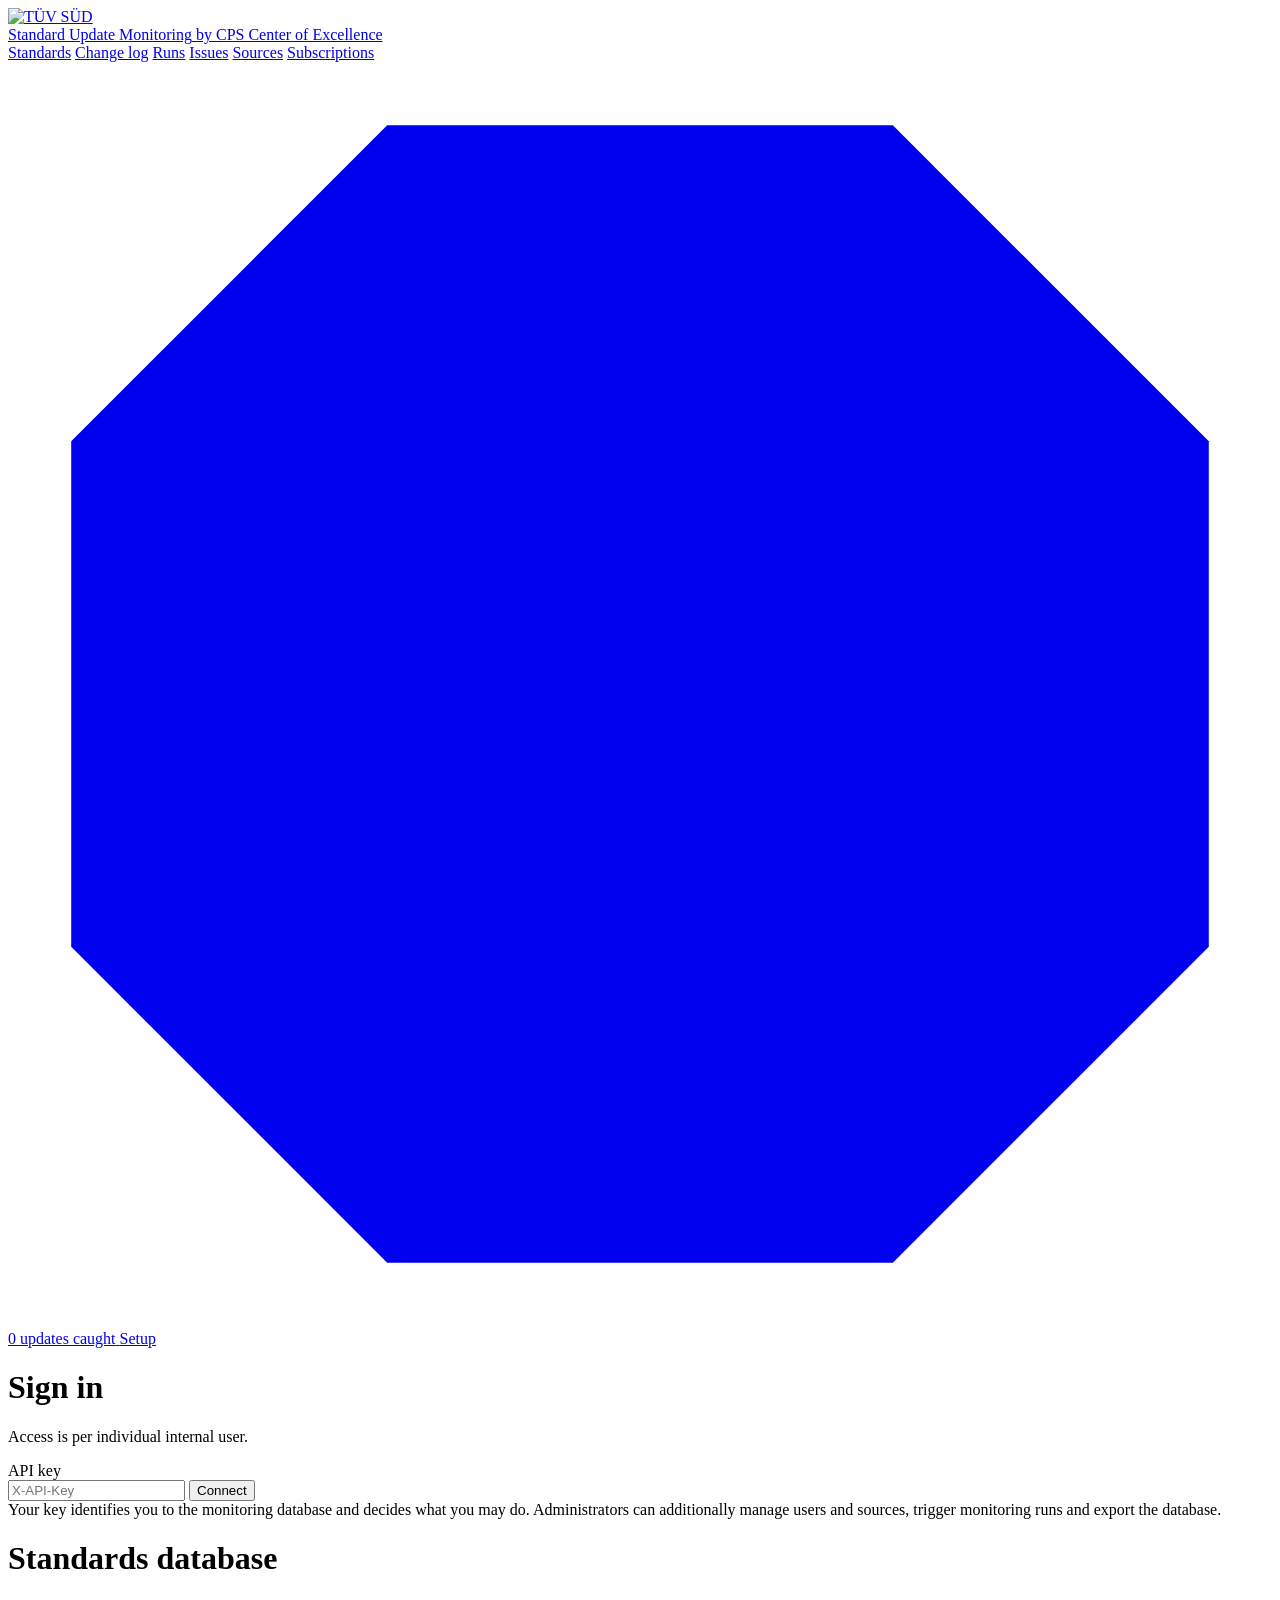
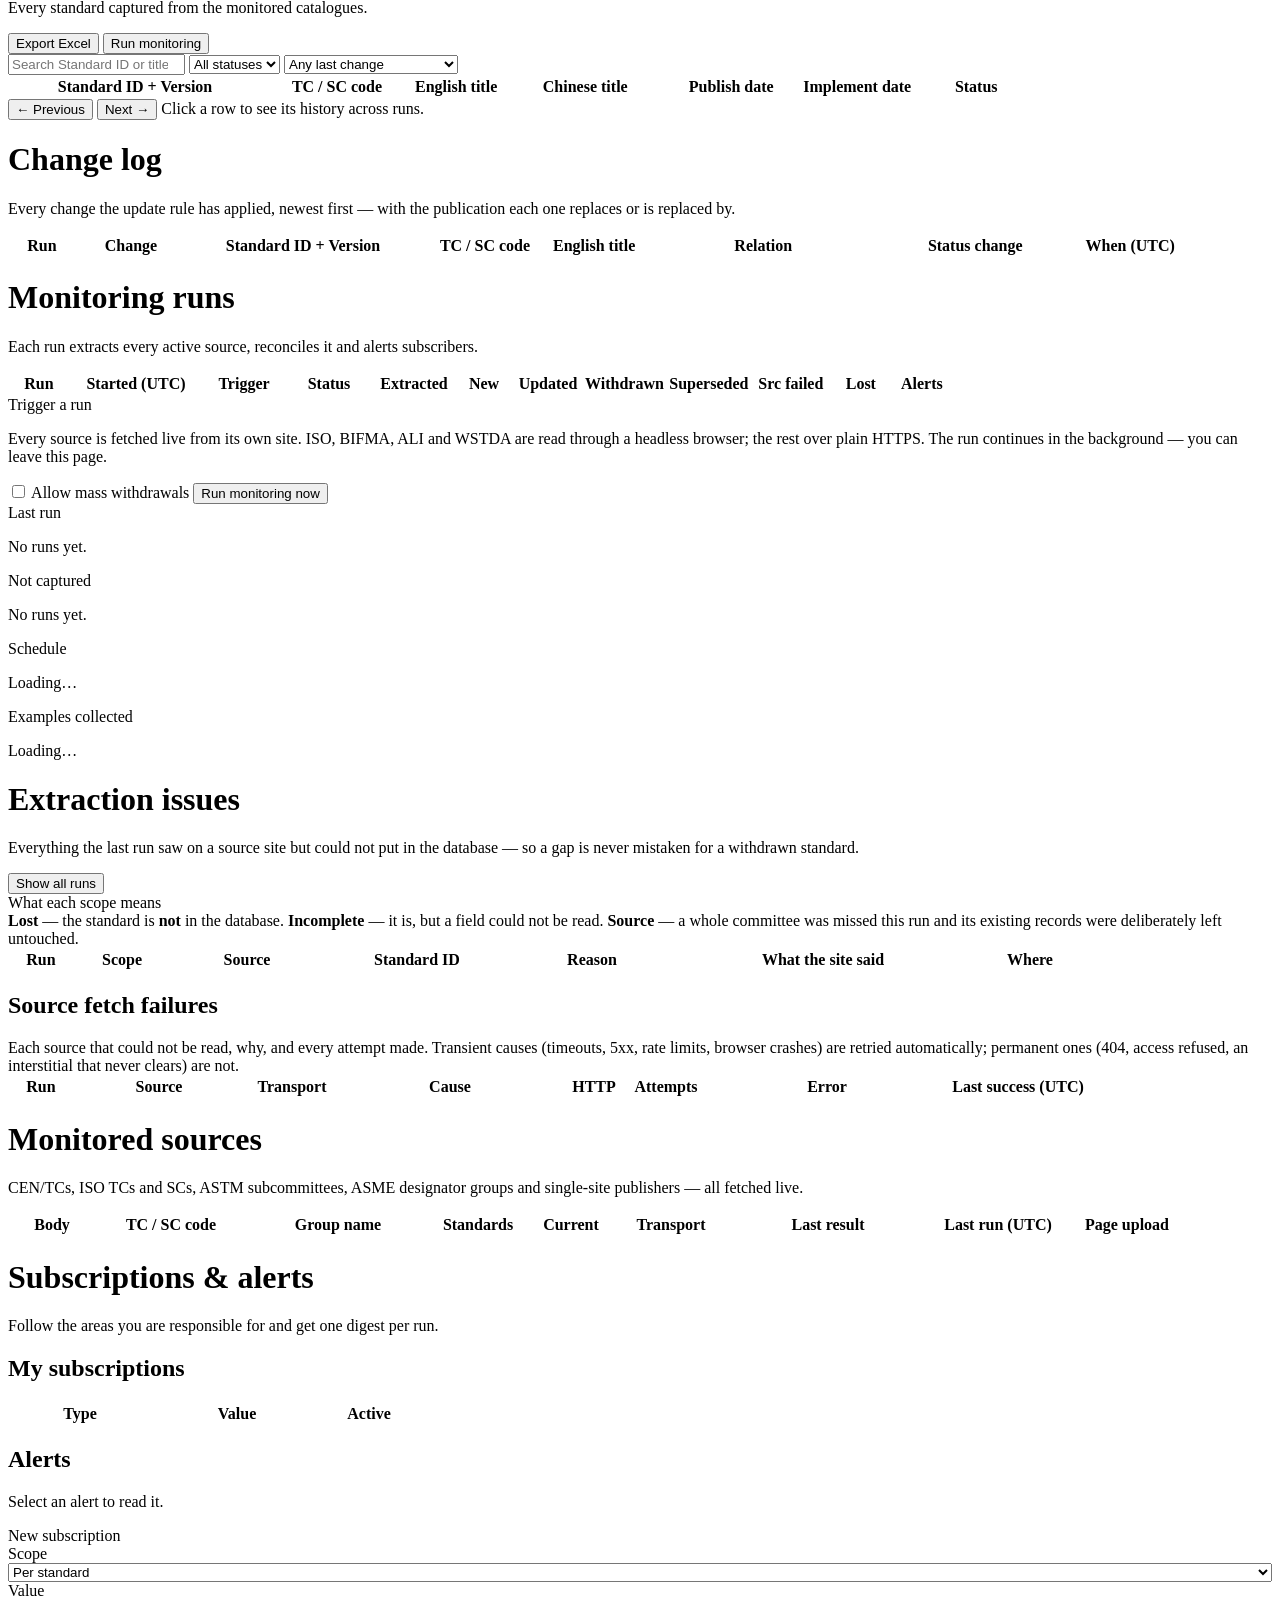
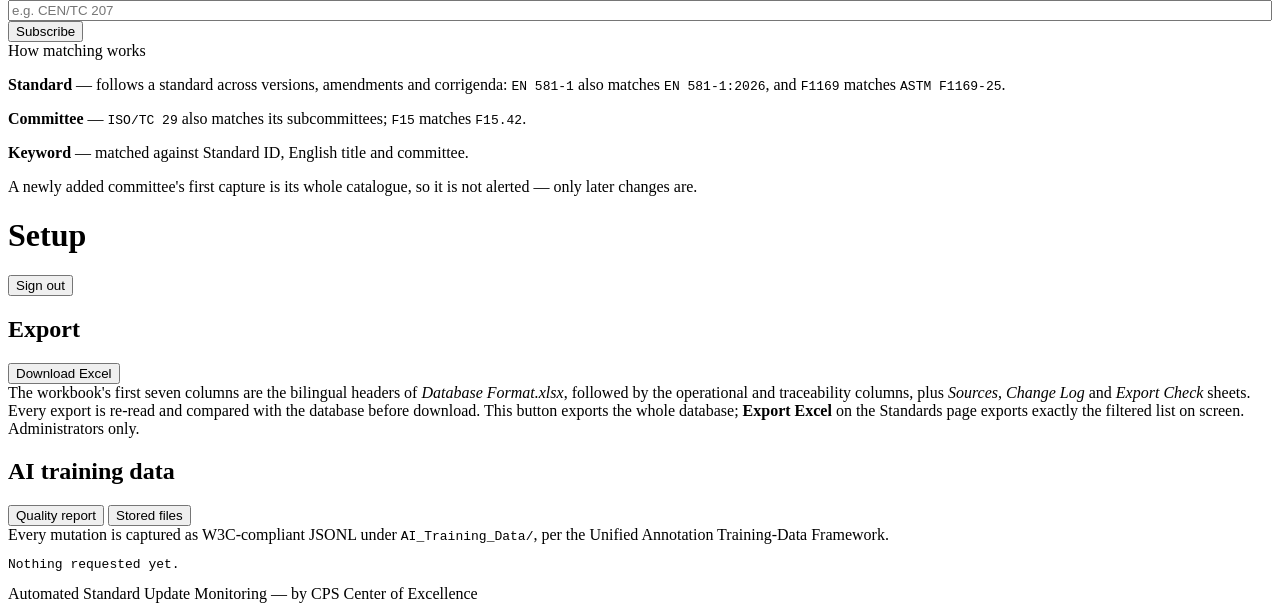
==== commit ec5f3081: "admin edit user" ====
--- a/app/static/index.html
+++ b/app/static/index.html
@@ -465,7 +465,11 @@
             </div>
 
             <div class="card">
-                <div class="card-head"><h2>Alerts</h2></div>
+                <div class="card-head">
+                    <h2>Alerts</h2>
+                    <span class="spacer"></span>
+                    <button class="btn btn-sm" id="btn-resend-alerts" hidden>Resend failed alerts</button>
+                </div>
                 <!-- Pattern B: list stays in view while one alert is read in full. -->
                 <div class="md-split">
                     <div class="mlist" id="alert-list"></div>
@@ -482,7 +486,7 @@
                 <div class="stack">
                     <div>
                         <label class="form-label" for="s-type">Scope</label>
-                        <select id="s-type" class="field" style="width:100%">
+                        <select id="s-type" class="field" style="box-sizing:border-box;width:100%;min-width:0">
                             <option value="standard">Per standard</option>
                             <option value="committee">Per committee (TC/SC)</option>
                             <option value="body">Per standards body</option>
@@ -491,7 +495,7 @@
                     </div>
                     <div>
                         <label class="form-label" for="s-value">Value</label>
-                        <input id="s-value" class="field" style="width:100%"
+                        <input id="s-value" class="field" style="box-sizing:border-box;width:100%;min-width:0"
                                placeholder="e.g. CEN/TC 207">
                     </div>
                     <button class="btn btn-primary" id="s-add">Subscribe</button>
@@ -525,6 +529,70 @@
         </div>
     </div>
 
+    <div class="card" id="admin-user-editor" hidden>
+        <div class="card-head">
+            <h2>Edit user</h2><span class="spacer"></span>
+            <button class="btn btn-sm" id="btn-users-refresh" type="button">Refresh</button>
+        </div>
+        <label class="form-label" for="user-edit-select">User</label>
+        <select id="user-edit-select" class="field" style="box-sizing:border-box;width:100%;min-width:0">
+            <option value="">Select a user</option>
+        </select>
+        <p id="user-list-status" class="muted" role="status" style="overflow-wrap:anywhere"></p>
+        <form id="user-edit" style="display:grid;gap:var(--space-3)" hidden>
+            <label>Full name
+                <input id="user-edit-name" class="field" maxlength="255"
+                       style="box-sizing:border-box;width:100%;min-width:0">
+            </label>
+            <label>Email
+                <input id="user-edit-email" class="field" type="email" readonly
+                       style="box-sizing:border-box;width:100%;min-width:0">
+            </label>
+            <label>Role
+                <select id="user-edit-role" class="field" style="box-sizing:border-box;width:100%;min-width:0">
+                    <option value="user">User</option>
+                    <option value="admin">Administrator</option>
+                </select>
+            </label>
+            <label class="check"><input id="user-edit-active" type="checkbox"> Active</label>
+            <div class="row">
+                <button class="btn btn-primary" id="btn-user-save" type="submit">Save changes</button>
+                <button class="btn btn-ghost" id="btn-user-cancel" type="button">Cancel</button>
+            </div>
+        </form>
+    </div>
+
+    <div class="card" id="admin-users" hidden>
+        <div class="card-head"><h2>Add user</h2></div>
+        <form id="user-add" style="display:grid;gap:var(--space-3)">
+            <label>Full name
+                <input id="user-name" class="field" autocomplete="name" maxlength="255"
+                      style="box-sizing:border-box;width:100%;min-width:0" required>
+            </label>
+            <label>Email
+                <input id="user-email" class="field" type="email" autocomplete="email"
+                      style="box-sizing:border-box;width:100%;min-width:0" required>
+            </label>
+            <label>Role
+                <select id="user-role" class="field" style="box-sizing:border-box;width:100%;min-width:0">
+                    <option value="user">User</option>
+                    <option value="admin">Administrator</option>
+                </select>
+            </label>
+            <div><button class="btn btn-primary" id="btn-user-add" type="submit">Create user</button></div>
+        </form>
+        <div id="user-created" style="margin-top:var(--space-3)" hidden>
+            <p id="user-created-email" style="overflow-wrap:anywhere"></p>
+            <label for="user-created-key">API key (shown once)</label>
+            <div class="row">
+                <input id="user-created-key" class="field" readonly autocomplete="off" spellcheck="false"
+                       style="flex:1;min-width:0">
+                <button class="btn btn-sm" id="btn-user-copy" type="button">Copy key</button>
+                <button class="btn btn-sm btn-ghost" id="btn-user-dismiss" type="button">Dismiss</button>
+            </div>
+        </div>
+    </div>
+
     <div class="card">
         <div class="card-head">
             <h2>Export</h2><span class="spacer"></span>
@@ -562,6 +630,6 @@
 
 <script src="/ds/nudges.js"></script>
 <script src="/ds/shell.js"></script>
-<script src="/static/app.js?v=1.1.1"></script>
+<script src="/static/app.js?v=1.1.5"></script>
 </body>
 </html>
